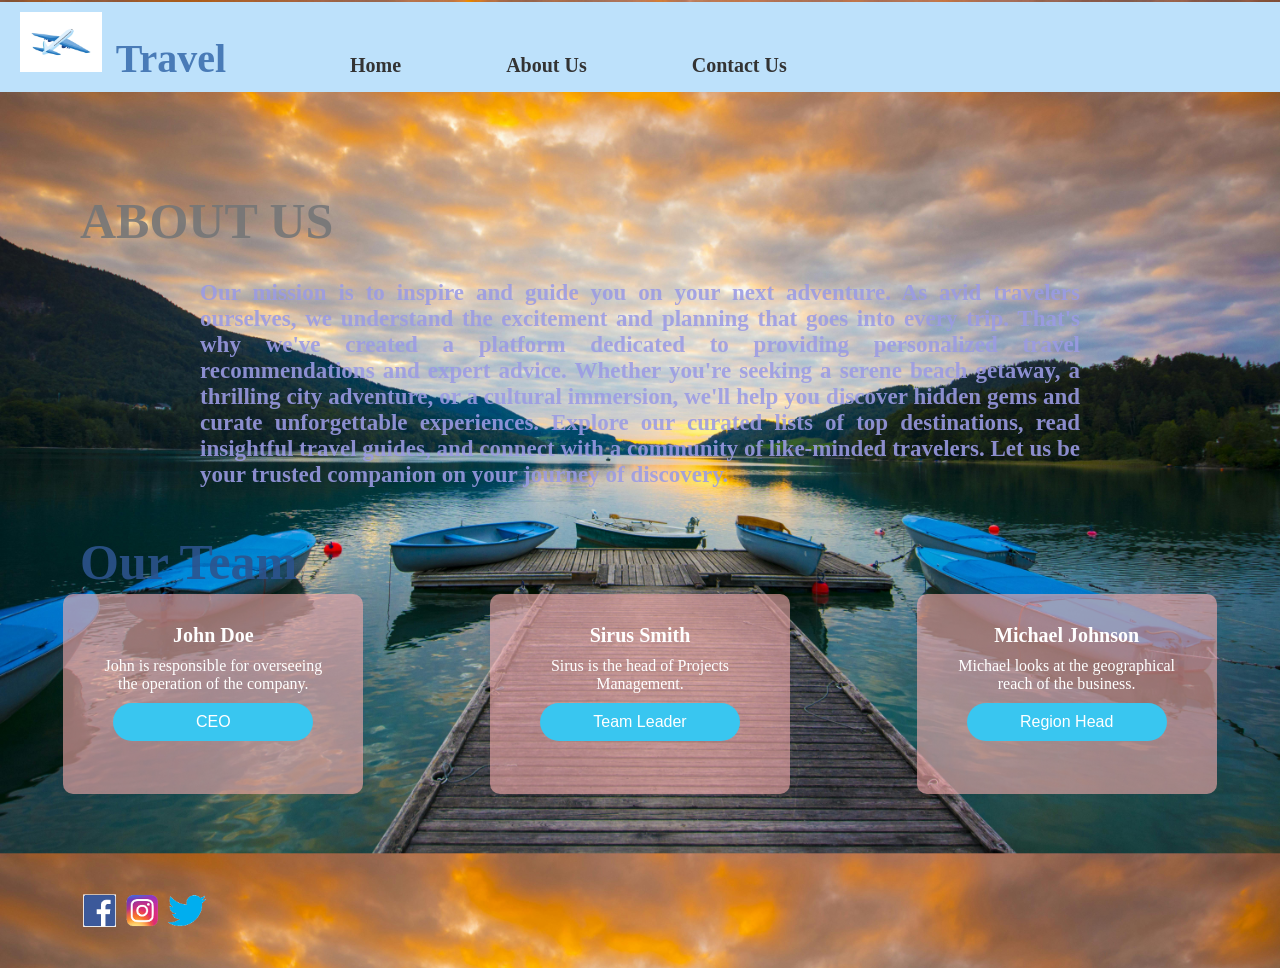
==== about_us.html @ d5ba47d5 "commit 1.2 : travel Recommendation - changes - 4" ====
<!DOCTYPE html>
<html lang="en">
<head>
  <meta charset="UTF-8">
  <title>Travel</title>
  <link rel="stylesheet" href="./travel_recommendation.css">
</head>

  <style>
    body {
      background-image: url('pexels-pixabay-533851.jpg');
      background-size:100%;
      
      
    }
    </style>
   <nav>
    <img src="plane_1.png" height="60px">
    <h1>Travel</h1>
<ul>
  <li><a href="./index.html" id="home">Home </a></li>
  
  <li><a href="./about_us.html" id="aboutus">About Us </a></li>
  <li><a href="./travel_recommendation_contact.html" id="contact">Contact Us </a></li>


</ul>
</nav>
<h2>ABOUT US</h2>

<p>Our mission is to inspire and guide you on your next adventure. As avid travelers ourselves, we understand the excitement and planning that goes into every trip. That's why we've created a platform dedicated to providing personalized travel recommendations and expert advice. Whether you're seeking a serene beach getaway, a thrilling city adventure, or a cultural immersion, we'll help you discover hidden gems and curate unforgettable experiences. Explore our curated lists of top destinations, read insightful travel guides, and connect with a community of like-minded travelers. Let us be your trusted companion on your journey of discovery.</p>

<div>
<h3>Our Team</h3>
<div class="container">
    <div class="box">
        <h4> John Doe</h4>
        John is responsible for overseeing the operation of the company.<br>
                <button>CEO</button>
    </div>
    <div class="box">
        <h4> Sirus Smith</h4>
        Sirus is the head of Projects Management.<br>
        <button>Team Leader</button>
    </div>
    <div class="box">
        <h4>Michael Johnson</h4>
        Michael looks at the geographical reach of the business.<br>
        <button>Region Head</button>
    </div>

</div>

<img src="pngwing.com.png" height="50px" id="socialmedia">
---- travel_recommendation.css ----
*{
    margin: 0;
    padding: 0;
    box-sizing: border-box;
    
}
nav {
    background-color: #bde1fb;
    padding: 10px 20px;
    align-items: center;
    justify-content: space-between;
    margin-top: 2px; 
        
  }
  
  nav ul {
    list-style-type:none;
    display: inline;
    /* padding: 0; */
  }
  
  nav ul li {
    display: inline;
    flex-direction: row;
    margin-right: 10px;
  }
  
  nav a {
    text-decoration: none;
    color: #333;
    font-weight: bold;
    font-family:Cambria, Cochin, Georgia, Times, 'Times New Roman', serif;
    display:inline;
    margin-left:90px;
    text-align: center;
    font-size: 20px;
  
  }
  
  
  body {
    font-family:Cambria, Cochin, Georgia, Times, 'Times New Roman', serif;
    /* margin: 20px; */
  }
  
  h1 {
    margin-bottom: 0px;
    margin-left: 10px ;
    margin-right:30px ;
    display: inline;
    font-family:Cambria, Cochin, Georgia, Times, 'Times New Roman', serif;
    color: rgba(58, 109, 174, 0.886);
    font-size:40px
  }
  
  h2{
    font-size: 50px;
    color:rgba(116, 117, 118, 0.886);

    padding-top: 100px;
    padding-left: 80px;
    padding-bottom: 30px;
  }

  p{
    font-size: 23px;
    color:rgba(155, 155, 228, 0.886);
    font-weight: bold;
    margin-left:200px ;
    margin-right:200px;
    text-align: justify;
 
  
  }

  #socialmedia{

    margin-top: 90px;
    margin-left: 80px;
    margin-bottom: 30px;
  }

  #booknow{
    margin-top: 40px;
    margin-left: 200px;
    padding: 7px 15px;
    background-color: rgba(44, 83, 141, 0.886);
    color: white;
    font-weight: bolder;
    font-size: 20px;
    font-family: Cambria, Cochin, Georgia, Times, 'Times New Roman', serif;
    border:none;
    cursor: pointer;
    border-radius: 10px;
    width: 200px;

  
  }
 
    
  h3{

  color: rgba(44, 83, 141, 0.886);
  font-family: Cambria, Cochin, Georgia, Times, 'Times New Roman', serif;
  font-weight: bolder;
  font-size:50px;
  margin-bottom: 3px;
  margin-top: 45px;
  margin-left: 80px;
  }
  label {
    display: inline-block;
  
  }
  
  input[type="text"],
  input[type="number"],
  select {
    width: 250px;
    padding: 5px;
    border-radius: 10cap;
    margin-left: 220px;
  }
  
  button {
    padding: 7px 15px;
    background-color: #0b0fcd;
    color: white;
    border:none;
    cursor: pointer;
    border-radius: 10cap;
  }
  
  button:hover {
    background-color: #4c2bb0;
  }
  
  .container {
    display: flex;
    justify-content:space-around;
}

.box {
    width: 300px;
    height: 200px;
    background-color: rgba(248, 173, 173, 0.6); /* Adjust opacity as needed */
    border-radius: 10px;
    padding: 30px;
    color: white;
    text-align: center;
    
  
}

.box h4 {
    margin-bottom: 10px;
    font-weight: bolder;
    font-size: 20px;
}

.box button {
    background-color: #39c6f0;
    border: none;
    color: white;
    padding: 10px 20px;
    text-align: center;
    text-decoration: none;
    display: inline-block;
    font-size: 16px;
    cursor: pointer;
    margin-top: 10px;
    width:200px;
}




 

  .contact{
    margin-left: 500px;
    font-size: 20px;
    font-weight: bold;
    #Name {
      margin-top: 10px;
      margin-left: 10px;
      width:500px;
      
    }
    #email{
      margin-top: 10px;
      margin-left: 10px; 
      width:500px;
    }
    #message{
      margin-top: 10px;
      margin-left: 10px; 
      width:500px;
      border-radius: 1cap;
    }
     button{
      margin-top: 10px;
      margin-left: 10px; 
      width:500px;
      border-radius: 1cap;
      background-color: #39c6f0;

     }
  }
 

  .search-results-overlay {
    position: absolute;
    top: 100px; /* Adjust as needed */
    right: 20px;
    width: 400px; /* Fixed width for the overlay */
    background-color: white;
    border: 0px solid #ccc;
    max-height: 420px; /* Adjust height as needed */
    overflow-y: auto;
    z-index: 1000;
    display: none; /* Hidden by default */
    box-shadow: 0 4px 8px rgba(0, 0, 0, 0.2);
    border-radius: 10px;
}

.search-results-overlay .result-item .footer_container {
    padding: 10px;
}

.search-results-overlay .result-item {
    display: block;
    border-bottom: 1px solid #ddd;
    text-align: left;
}

.search-results-overlay .result-item img {
    width: 100%;
    height: auto;
    object-fit: cover;
}

.search-results-overlay .result-item h4 {
    margin: 10px 0 5px;
    font-size: 24px;
    font-weight: bold;
}

.search-results-overlay .result-item p {
    margin: 0 0 10px;
    font-size: 16px;
    color: #555;
}

.search-results-overlay .result-item .btn {
    display: inline-block;
    padding: 10px 15px;
    background-color: #ff5733;
    color: white;
    text-decoration: none;
    border-radius: 3px;
    cursor: pointer;
}
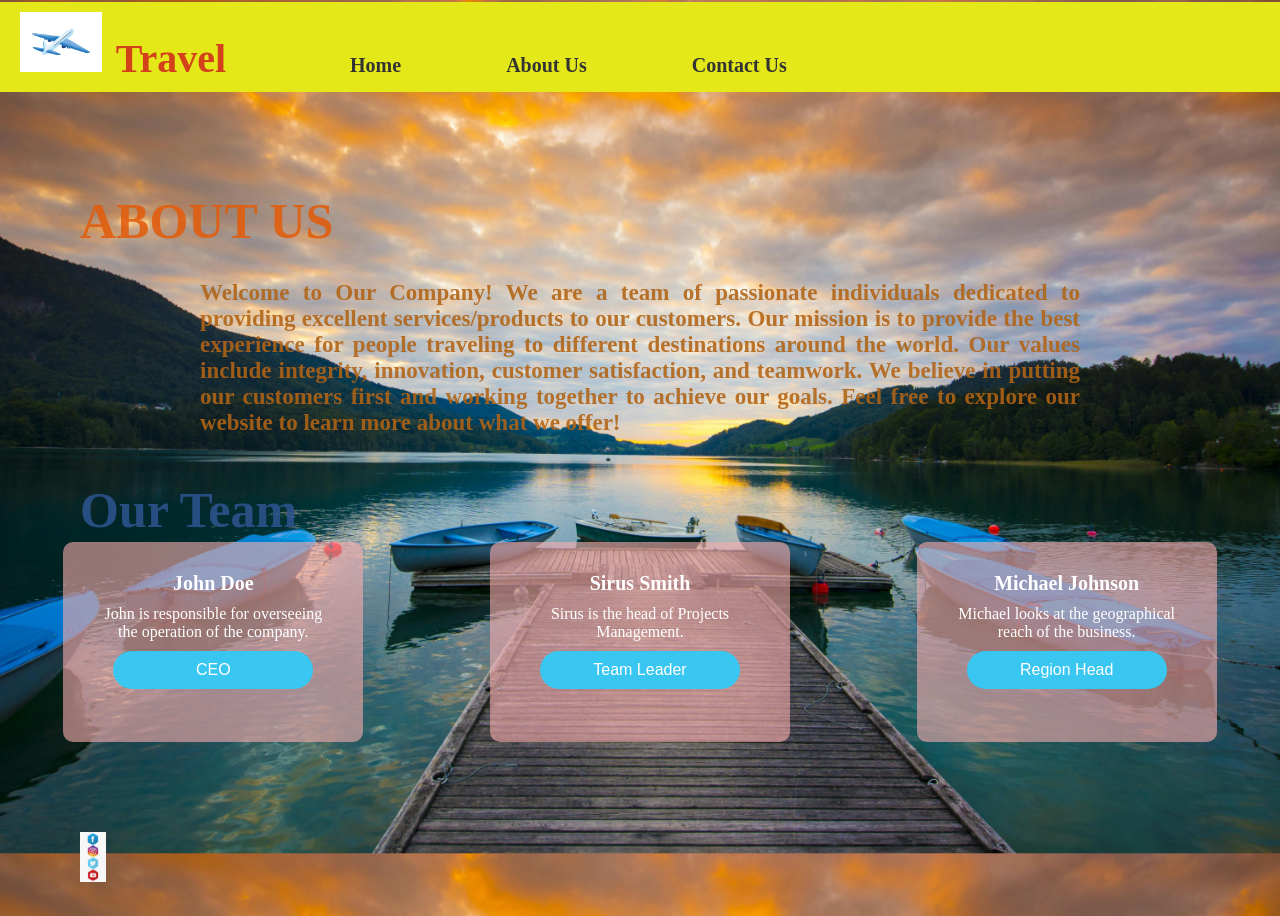
==== commit 626dcb28: "commit 1.2 : travel Recommendation - changes - 6" ====
--- a/about_us.html
+++ b/about_us.html
@@ -28,7 +28,7 @@
 </nav>
 <h2>ABOUT US</h2>
 
-<p>Our mission is to inspire and guide you on your next adventure. As avid travelers ourselves, we understand the excitement and planning that goes into every trip. That's why we've created a platform dedicated to providing personalized travel recommendations and expert advice. Whether you're seeking a serene beach getaway, a thrilling city adventure, or a cultural immersion, we'll help you discover hidden gems and curate unforgettable experiences. Explore our curated lists of top destinations, read insightful travel guides, and connect with a community of like-minded travelers. Let us be your trusted companion on your journey of discovery.</p>
+<p>Welcome to Our Company! We are a team of passionate individuals dedicated to providing excellent services/products to our customers. Our mission is to provide the best experience for people traveling to different destinations around the world. Our values include integrity, innovation, customer satisfaction, and teamwork. We believe in putting our customers first and working together to achieve our goals. Feel free to explore our website to learn more about what we offer!</p>
 
 <div>
 <h3>Our Team</h3>
@@ -51,4 +51,4 @@
 
 </div>
 
-<img src="pngwing.com.png" height="50px" id="socialmedia">+<img src="social.jpeg" height="50px" id="socialmedia">
--- a/travel_recommendation.css
+++ b/travel_recommendation.css
@@ -5,7 +5,7 @@
     
 }
 nav {
-    background-color: #bde1fb;
+    background-color: #e4e818;
     padding: 10px 20px;
     align-items: center;
     justify-content: space-between;
@@ -49,13 +49,13 @@
     margin-right:30px ;
     display: inline;
     font-family:Cambria, Cochin, Georgia, Times, 'Times New Roman', serif;
-    color: rgba(58, 109, 174, 0.886);
+    color: rgba(209, 43, 28, 0.886);
     font-size:40px
   }
   
   h2{
     font-size: 50px;
-    color:rgba(116, 117, 118, 0.886);
+    color:rgba(224, 93, 12, 0.886);
 
     padding-top: 100px;
     padding-left: 80px;
@@ -64,7 +64,7 @@
 
   p{
     font-size: 23px;
-    color:rgba(155, 155, 228, 0.886);
+    color:rgba(177, 99, 20, 0.886);
     font-weight: bold;
     margin-left:200px ;
     margin-right:200px;
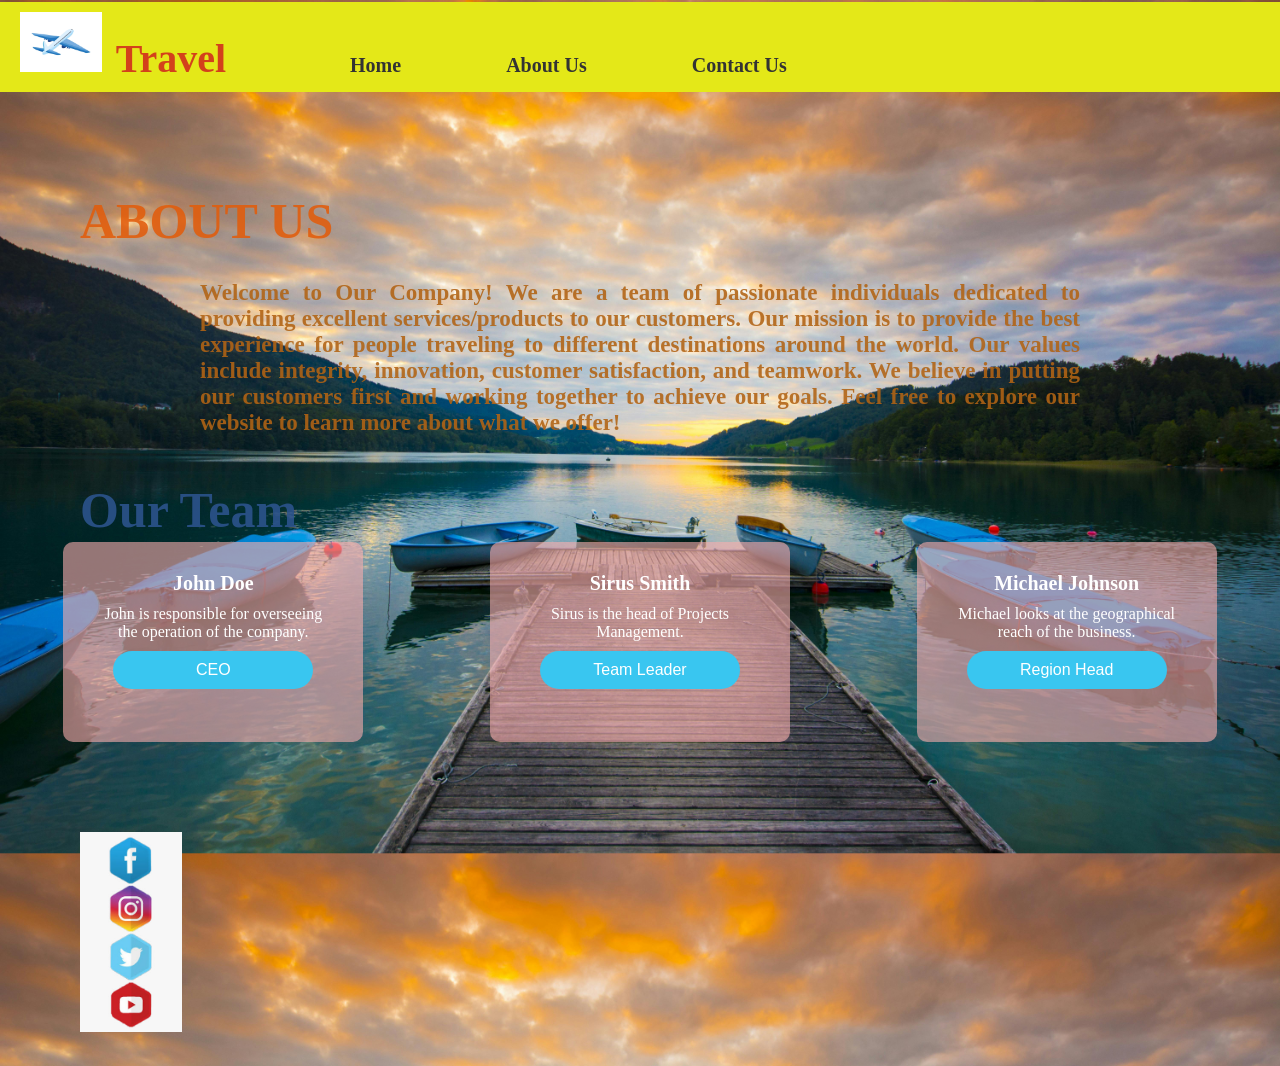
==== commit ba98623a: "commit 1.2 : travel Recommendation - changes - 7" ====
--- a/about_us.html
+++ b/about_us.html
@@ -51,4 +51,4 @@
 
 </div>
 
-<img src="social.jpeg" height="50px" id="socialmedia">+<img src="social.jpeg" height="200px" id="socialmedia">
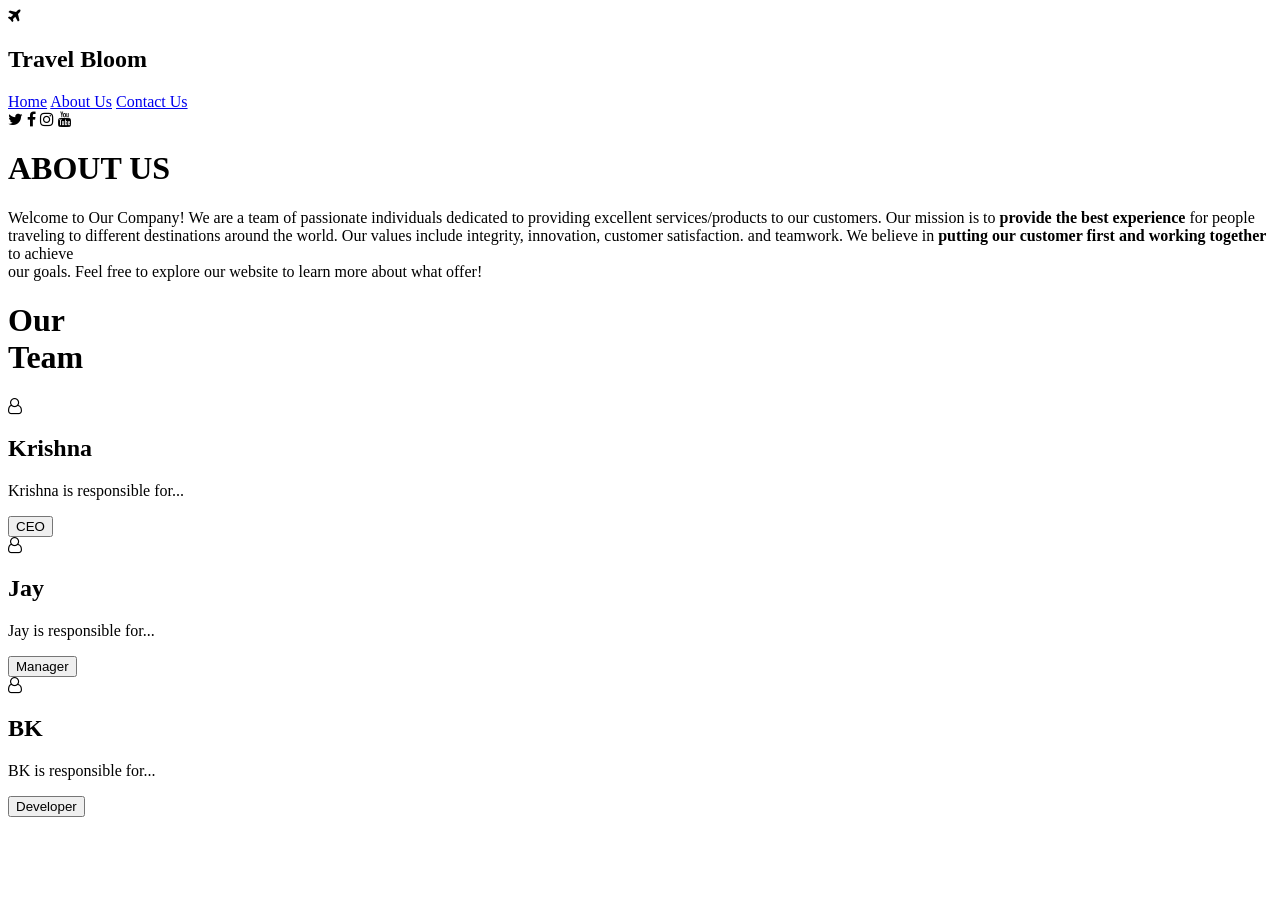
==== commit 04f723d6: "commit 2" ====
--- a/about_us.html
+++ b/about_us.html
@@ -1,54 +1,71 @@
 <!DOCTYPE html>
-<html lang="en">
+<html>
 <head>
-  <meta charset="UTF-8">
-  <title>Travel</title>
-  <link rel="stylesheet" href="./travel_recommendation.css">
+    <title>Travel Bloom Page</title>
+    <link rel="stylesheet" href="styles.css">
+    <link rel="stylesheet" href="https://cdnjs.cloudflare.com/ajax/libs/font-awesome/4.7.0/css/font-awesome.min.css">
 </head>
-
-  <style>
-    body {
-      background-image: url('pexels-pixabay-533851.jpg');
-      background-size:100%;
-      
-      
-    }
-    </style>
-   <nav>
-    <img src="plane_1.png" height="60px">
-    <h1>Travel</h1>
-<ul>
-  <li><a href="./index.html" id="home">Home </a></li>
-  
-  <li><a href="./about_us.html" id="aboutus">About Us </a></li>
-  <li><a href="./travel_recommendation_contact.html" id="contact">Contact Us </a></li>
-
-
-</ul>
-</nav>
-<h2>ABOUT US</h2>
-
-<p>Welcome to Our Company! We are a team of passionate individuals dedicated to providing excellent services/products to our customers. Our mission is to provide the best experience for people traveling to different destinations around the world. Our values include integrity, innovation, customer satisfaction, and teamwork. We believe in putting our customers first and working together to achieve our goals. Feel free to explore our website to learn more about what we offer!</p>
-
-<div>
-<h3>Our Team</h3>
-<div class="container">
-    <div class="box">
-        <h4> John Doe</h4>
-        John is responsible for overseeing the operation of the company.<br>
-                <button>CEO</button>
+<body>
+    <div class="navbar">
+        <div class="navbar">
+            <i class="fa fa-plane" id="nav-icon"></i>
+            <h2 id="app-name">Travel Bloom</h2>
+        </div>
+        <div class="navbar">
+            <a href="index.html">Home</a>
+            <a href="aboutus.html">About Us</a>
+            <a href="contactus.html">Contact Us</a>
+        </div>
+        <div class="navbar-about-us"></div>
     </div>
-    <div class="box">
-        <h4> Sirus Smith</h4>
-        Sirus is the head of Projects Management.<br>
-        <button>Team Leader</button>
+    <div class="main-page">
+        <div class="social-media-main">
+            <div class="vertical-line">
+            </div>
+            <div class="social-media-section">
+                <i class="fa fa-twitter social-media-btn"></i>
+                <i class="fa fa-facebook social-media-btn"></i>
+                <i class="fa fa-instagram social-media-btn"></i>
+                <i class="fa fa-youtube social-media-btn"></i>
+            </div>
+        </div>
+        <div class="about-us">
+            <h1 id="intro-title">ABOUT US</h1>
+            <p id="about-us-desc">Welcome to Our Company! We are a team of passionate individuals dedicated to providing excellent services/products to our customers. Our mission is to
+                <b>provide the best experience</b> for people traveling to different destinations around the world.
+                Our values include integrity, innovation, customer satisfaction. and teamwork. We believe in <b>putting our customer first and working together</b> to achieve<br>
+                our goals. Feel free to explore our website to learn more about what offer!</p>
+            <div class="team-details">
+                <h1 id="team-title">Our<br>Team</h1>
+               <div class="team-details-desc">
+                <div class="team-card">
+                    <i class='fa fa-user-o'></i>
+                    <h2>Krishna</h2>
+                    <p>
+                        Krishna is responsible for...
+                    </p>
+                    <button>CEO</button>
+                </div>
+                <div class="team-card">
+                    <i class='fa fa-user-o'></i>
+                    <h2>Jay</h2>
+                    <p>
+                        Jay is responsible for...
+                    </p>
+                    <button>Manager</button>
+                </div>
+                <div class="team-card">
+                    <i class='fa fa-user-o'></i>
+                    <h2>BK</h2>
+                    <p>
+                        BK is responsible for...
+                    </p>
+                    <button>Developer</button>
+                </div>
+               </div>
+            </div>
+        </div>
     </div>
-    <div class="box">
-        <h4>Michael Johnson</h4>
-        Michael looks at the geographical reach of the business.<br>
-        <button>Region Head</button>
-    </div>
-
-</div>
-
-<img src="social.jpeg" height="200px" id="socialmedia">+    <script src="travel_recommendation.js"></script>
+</body>
+</html>
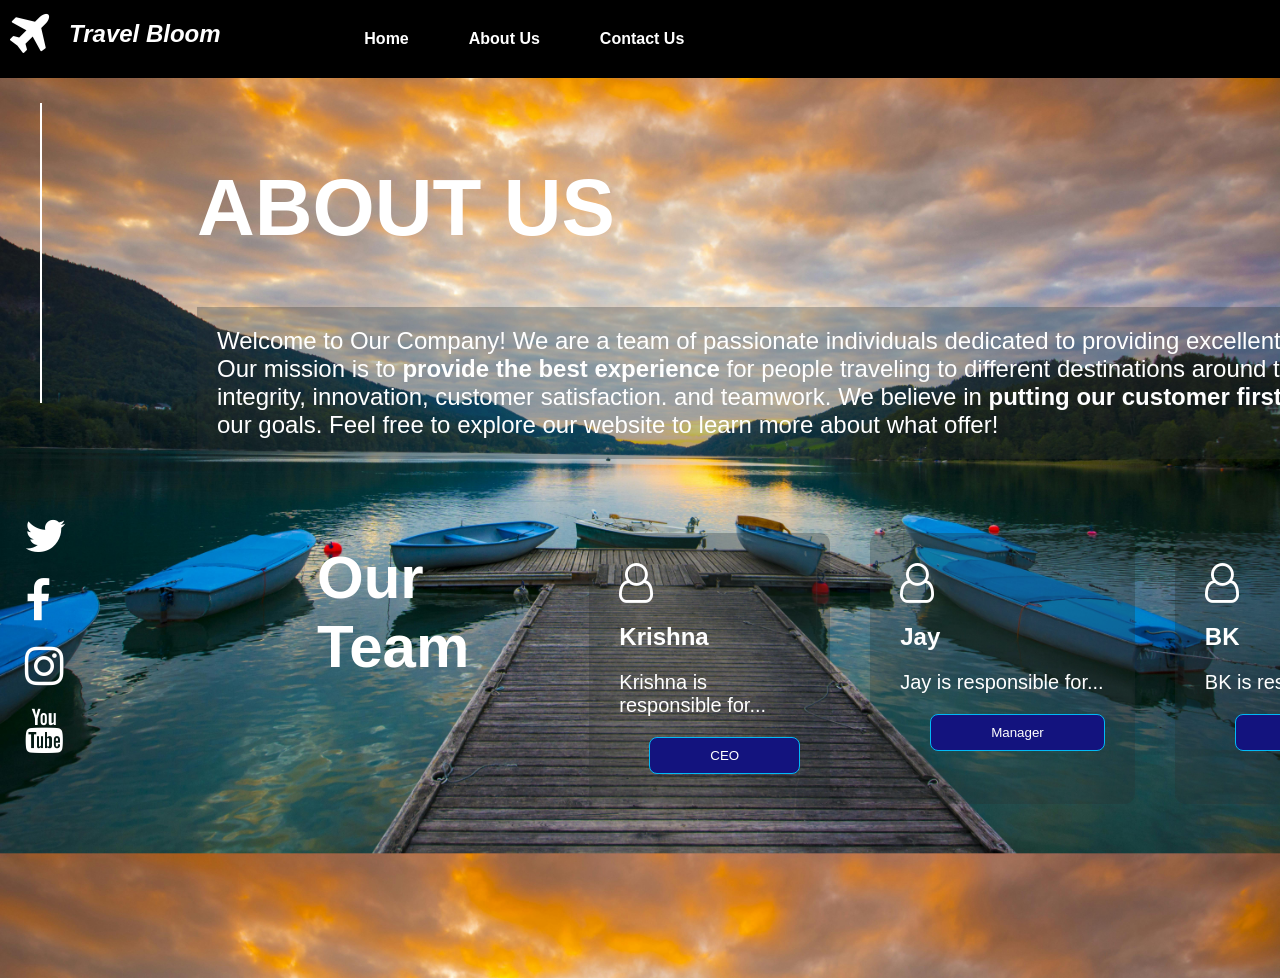
==== commit 9eb9a8bc: "commit 4" ====
--- a/about_us.html
+++ b/about_us.html
@@ -1,10 +1,20 @@
 <!DOCTYPE html>
 <html>
 <head>
-    <title>Travel Bloom Page</title>
-    <link rel="stylesheet" href="styles.css">
+    <title>Travel Bloom</title>
+    <link rel="stylesheet" href="travel_recommendation.css">
     <link rel="stylesheet" href="https://cdnjs.cloudflare.com/ajax/libs/font-awesome/4.7.0/css/font-awesome.min.css">
 </head>
+
+<style>
+    body {
+      background-image: url('pexels-pixabay-533851.jpg');
+      background-size:100%;
+      
+      
+    }
+    </style>
+
 <body>
     <div class="navbar">
         <div class="navbar">
--- a/travel_recommendation.css
+++ b/travel_recommendation.css
@@ -0,0 +1,296 @@
+body, html {
+    font-family: Arial, Helvetica, sans-serif;
+    margin: 0;
+    padding: 0;
+    height: 100%;
+}
+
+.navbar {
+    background-color: black;
+    color: white;
+    overflow: hidden;
+    display: flex;
+    justify-content: space-between;
+    height: auto;
+    width: auto;
+}
+
+.navbar-about-us {
+    margin-left: 472px;
+}
+
+.navbar a {
+    text-decoration: none;
+    margin: 30px; 
+    color: white;
+    font-weight: bold;
+}
+
+#app-name {
+    margin: 20px;
+    font-style: italic;
+}
+
+.nav-input {
+    padding: 5px;
+    width: 300px;
+    height: 30px;
+    margin: 5px ;
+    border: 1px solid black;
+    border-radius: 20px ;
+}
+
+.nav-button {
+    padding: 5px 10px;
+    height: 40px;
+    margin: 20px 0px;
+    border-radius: 10px ;
+    color: #00b386;
+    font-weight: bold;
+    background-color: white;
+    border: 1px solid black;
+}
+
+.nav-button:hover {
+    color: white;
+    background-color: #00b386;
+}
+
+.navbar ::placeholder {
+    color: #00b386;
+    font-weight: bold;
+  }
+
+#nav-icon {
+    font-size: 50px;
+    color: white;
+    margin-top: 10px;
+    margin-left: 10px;
+}
+
+.nav-right-section {
+    margin-right: 20px;
+}
+
+.nav-right-section i {
+    position: static;
+}
+
+.main-page {
+    min-height: 100vh;
+    min-width: 100vh;
+    background-image: url('assets/bg3.jpg');
+    background-size: cover;
+    background-position: center;
+    background-repeat: no-repeat;
+    display: flex;
+}
+
+.page-intro {
+    width: 600px;
+    color: white;
+    font-weight: bolder;
+    padding: 20px;
+    display: block;
+    margin: 70px 150px;
+}
+
+
+#book-now-btn {
+    background-color: #007054;
+    color: white;
+    border-radius: 5px;
+    font-weight: bolder;
+    padding: 10px 30px;
+    border: none;
+    font-size: x-large;
+}
+
+#book-now-btn:hover {
+    color: #00b386;
+    background-color: white;
+}
+
+#intro-title {
+    font-weight: bolder;
+    font-size: 80px;
+}
+
+#intro-desc {
+    font-size: 24px;
+    font-weight: normal;
+    margin-bottom: 50px;
+}
+
+.social-media-main {
+    display: block;
+    margin-left: 15px;
+}
+
+.vertical-line {
+    border-left: 2px solid white;
+    height: 300px;
+    margin: 25px;
+}
+
+.social-media-section {
+    display: flex;
+    flex-direction: column;
+    justify-content: flex-end;
+    font-size: 45px;
+    margin-top: 100px;
+    color: white;
+}
+
+.social-media-btn {
+    margin: 10px
+}
+
+.about-us {
+    color: white;
+    font-weight: bolder;
+    padding: 20px;
+    display: block;
+    margin: 10px 100px;
+}
+
+#about-us-desc{
+    font-size: 24px;
+    font-weight: normal;
+    background-color: rgba(41, 47, 46, 0.3);
+    padding: 20px;
+}
+
+.team-details{
+    color: white;
+    font-weight: bolder;
+    padding: 20px;
+    display: flex;
+    margin: 10px 100px;
+}
+
+.team-details-desc {
+    display: flex;
+    justify-content: space-around;
+    margin: 10px 100px;
+}
+
+#team-title {
+    font-weight: bolder;
+    font-size: 60px;
+}
+
+.team-card{
+    background-color: rgba(41, 47, 46, 0.3);
+    margin: 20px; 
+    padding: 30px;
+    border-radius: 10px;
+
+}
+
+.team-card i {
+    font-size: 40px;
+}
+
+.team-card p {
+    font-size: 20px;
+    font-weight: normal;
+}
+
+.team-card button {
+    border-radius: 8px;
+    padding: 10px 60px;
+    color: white;
+    background-color: rgb(19, 19, 126);
+    border: 0.5px solid rgb(2, 185, 246);
+    margin-left: 30px;
+}
+
+.contact-us {
+    color: white;
+    font-weight: bolder;
+    padding: 20px;
+    display: block;
+    margin: 200px 100px;
+}
+
+.contact-us p {
+    font-size: 24px;
+    font-weight: normal;
+}
+
+.contact-form {
+    width: 900px;
+    height: 500px;
+    background-color: rgba(41, 47, 46, 0.3);
+    margin: 200px 50px;
+    padding: 20px;
+    color: white;
+    border-radius: 5px;
+}
+
+.contact-form-input {
+    width: 900px;
+    height: 30px;
+    background-color:rgba(0, 0, 0, 0);
+    border: 1px solid rgb(233, 229, 229);
+    border-radius: 5px;
+}
+
+#contact-btn {
+    width: 900px;
+    background-color: #007054;
+    color: white;
+    border-radius: 8px;
+    padding: 10px 30px;
+    border: none;
+    font-size: x-large;
+    margin: 10px 10px 0px 0px;
+}
+
+#contact-btn:hover {
+    color: #00b386;
+    background-color: white;
+}
+
+#contact-msg {
+    height: 200px;
+}
+
+.search-result {
+    width: 650px;
+    margin: 100px;
+}
+
+.search-result img {
+    width: 650px;
+    height: 350px;
+    border-radius: 10px 10px 0px 0px;
+}
+
+.search-result h2 {
+    margin: 20px;
+}
+
+.search-result p {
+    margin: 20px;
+    color: rgb(158, 147, 147) ;
+    font-size: 18px;
+    font-weight: normal;
+}
+
+.search-result button {
+    margin: 10px 20px;
+    background-color: #007054;
+    color: white;
+    border-radius: 5px;
+    padding: 10px 20px;
+    border: none;
+    font-size: medium;
+}
+
+.search-result-element {
+    margin-bottom: 30px;
+    background-color: white;
+    border-radius: 10px;
+}
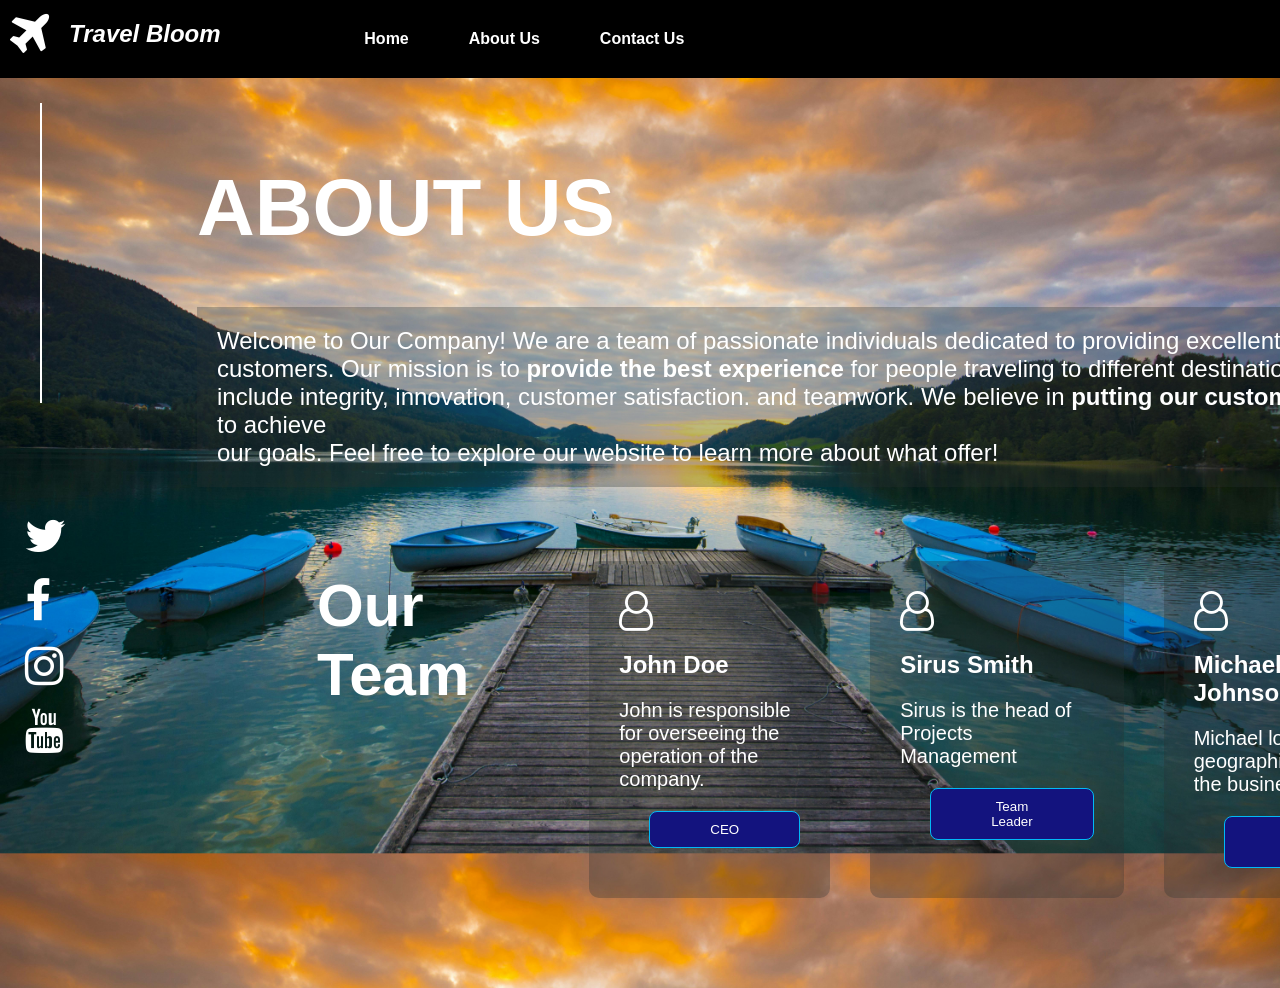
==== commit 43f9f972: "commit 5" ====
--- a/about_us.html
+++ b/about_us.html
@@ -50,27 +50,27 @@
                <div class="team-details-desc">
                 <div class="team-card">
                     <i class='fa fa-user-o'></i>
-                    <h2>Krishna</h2>
+                    <h2>John Doe</h2>
                     <p>
-                        Krishna is responsible for...
+                        John is responsible for overseeing the operation of the company.
                     </p>
                     <button>CEO</button>
                 </div>
                 <div class="team-card">
                     <i class='fa fa-user-o'></i>
-                    <h2>Jay</h2>
+                    <h2>Sirus Smith</h2>
                     <p>
-                        Jay is responsible for...
+                        Sirus is the head of Projects Management
                     </p>
-                    <button>Manager</button>
+                    <button>Team Leader</button>
                 </div>
                 <div class="team-card">
                     <i class='fa fa-user-o'></i>
-                    <h2>BK</h2>
+                    <h2>Michael Johnson</h2>
                     <p>
-                        BK is responsible for...
+                        Michael looks at the geographical reach of the business.
                     </p>
-                    <button>Developer</button>
+                    <button>Region Head</button>
                 </div>
                </div>
             </div>
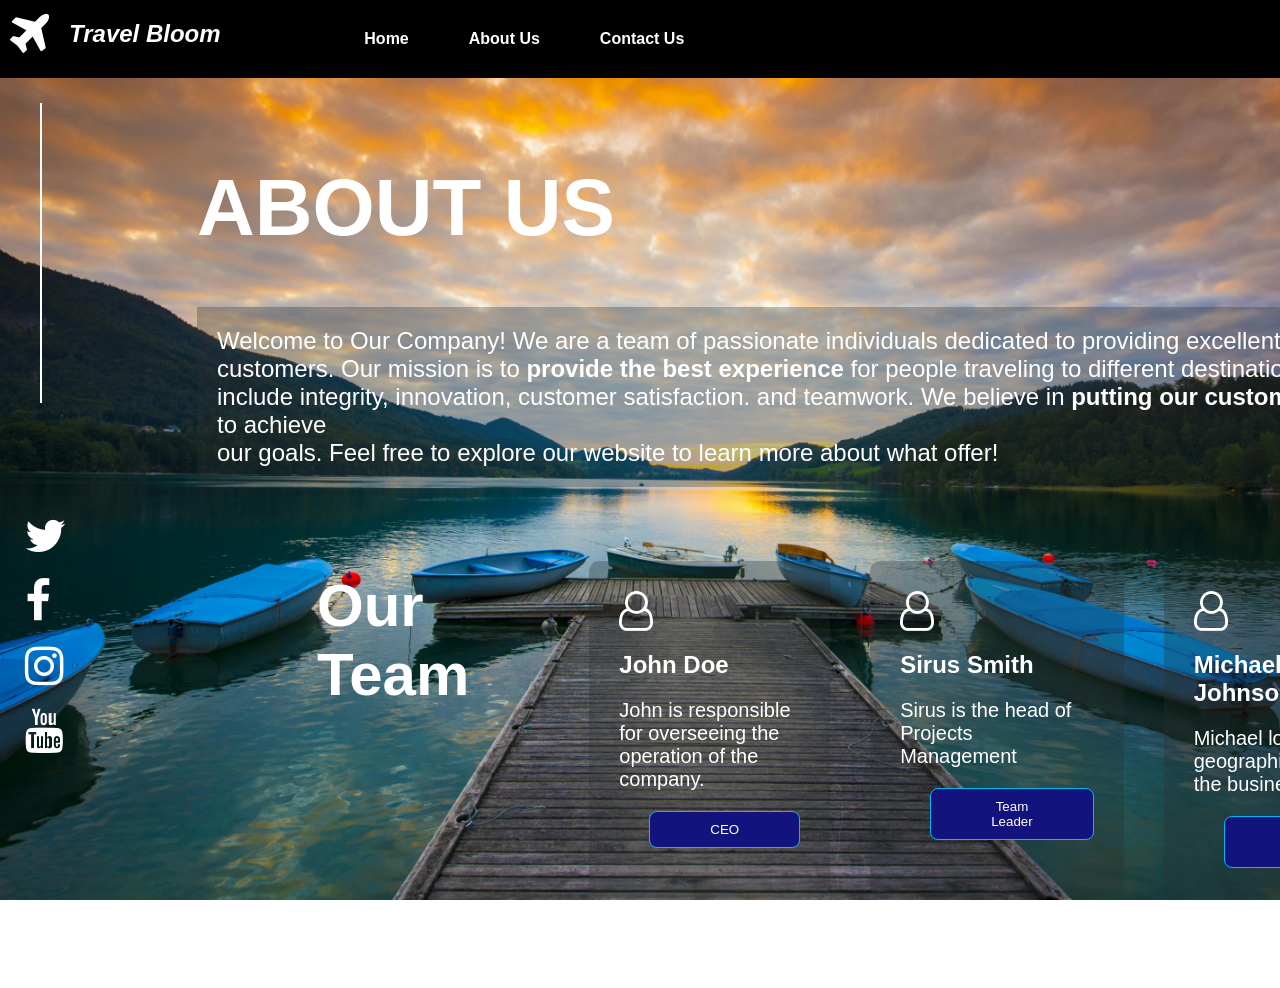
==== commit a23f070d: "commit 6" ====
--- a/about_us.html
+++ b/about_us.html
@@ -9,7 +9,9 @@
 <style>
     body {
       background-image: url('pexels-pixabay-533851.jpg');
-      background-size:100%;
+      background-size: cover; /* Changed to 'cover' for better responsiveness */
+            background-attachment: fixed;
+            margin: 0;
       
       
     }
@@ -24,7 +26,7 @@
         <div class="navbar">
             <a href="index.html">Home</a>
             <a href="aboutus.html">About Us</a>
-            <a href="contactus.html">Contact Us</a>
+            <a href="contact_us.html">Contact Us</a>
         </div>
         <div class="navbar-about-us"></div>
     </div>
